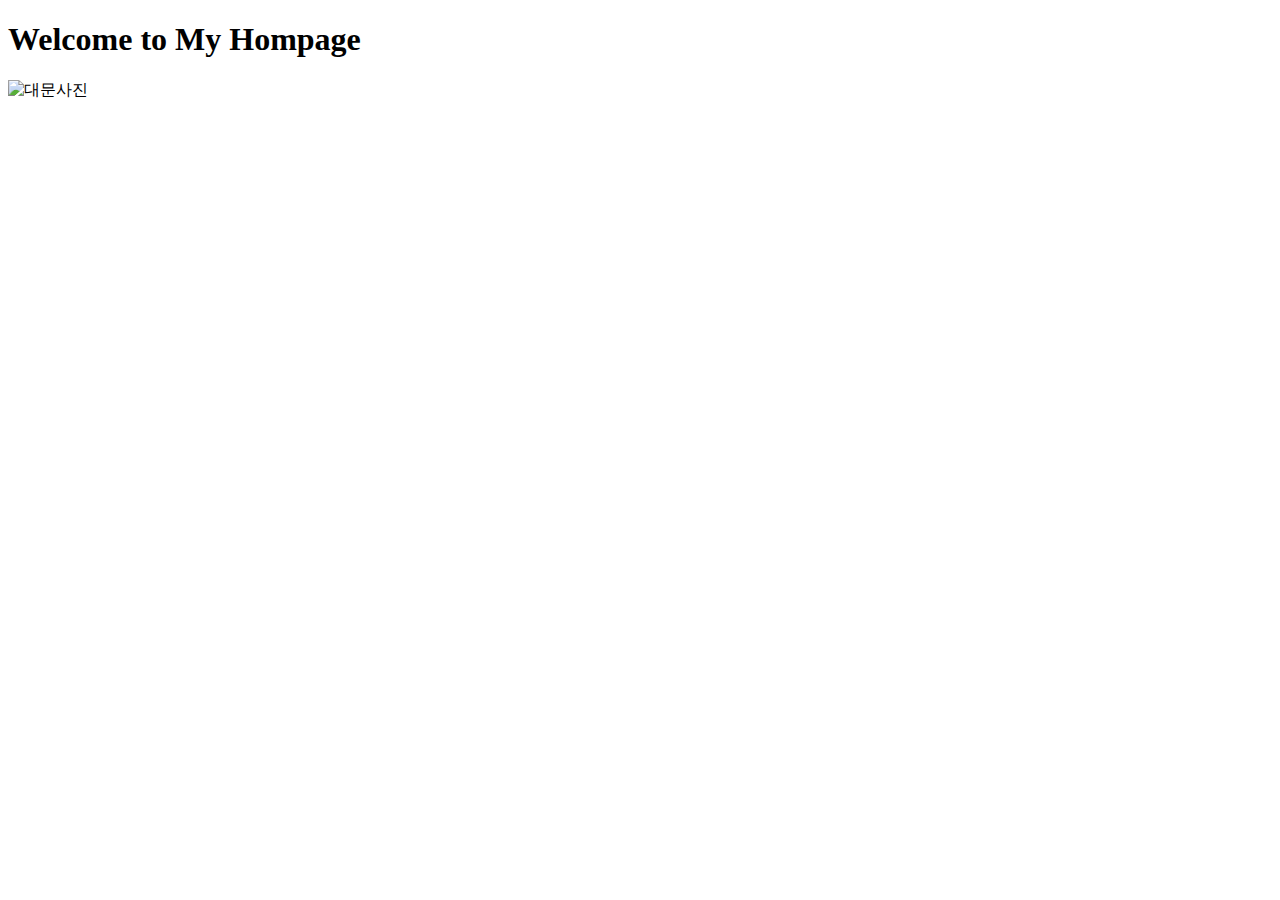
==== HTML/index.html @ 549b7634 "HTML 파일추가만" ====
<!DOCTYPE html>
<html lang="en">
<head>
    <meta charset="UTF-8">
    <meta name="viewport" content="width=device-width, initial-scale=1.0">
    <title>Homepage</title>
    <link rel="stylesheet" href="css/index.css">
</head>
<body>
    <h1>Welcome to My Hompage</h1>
    <img src="images/벌꿀오소리.jpg" alt="대문사진">
</body>
</html>
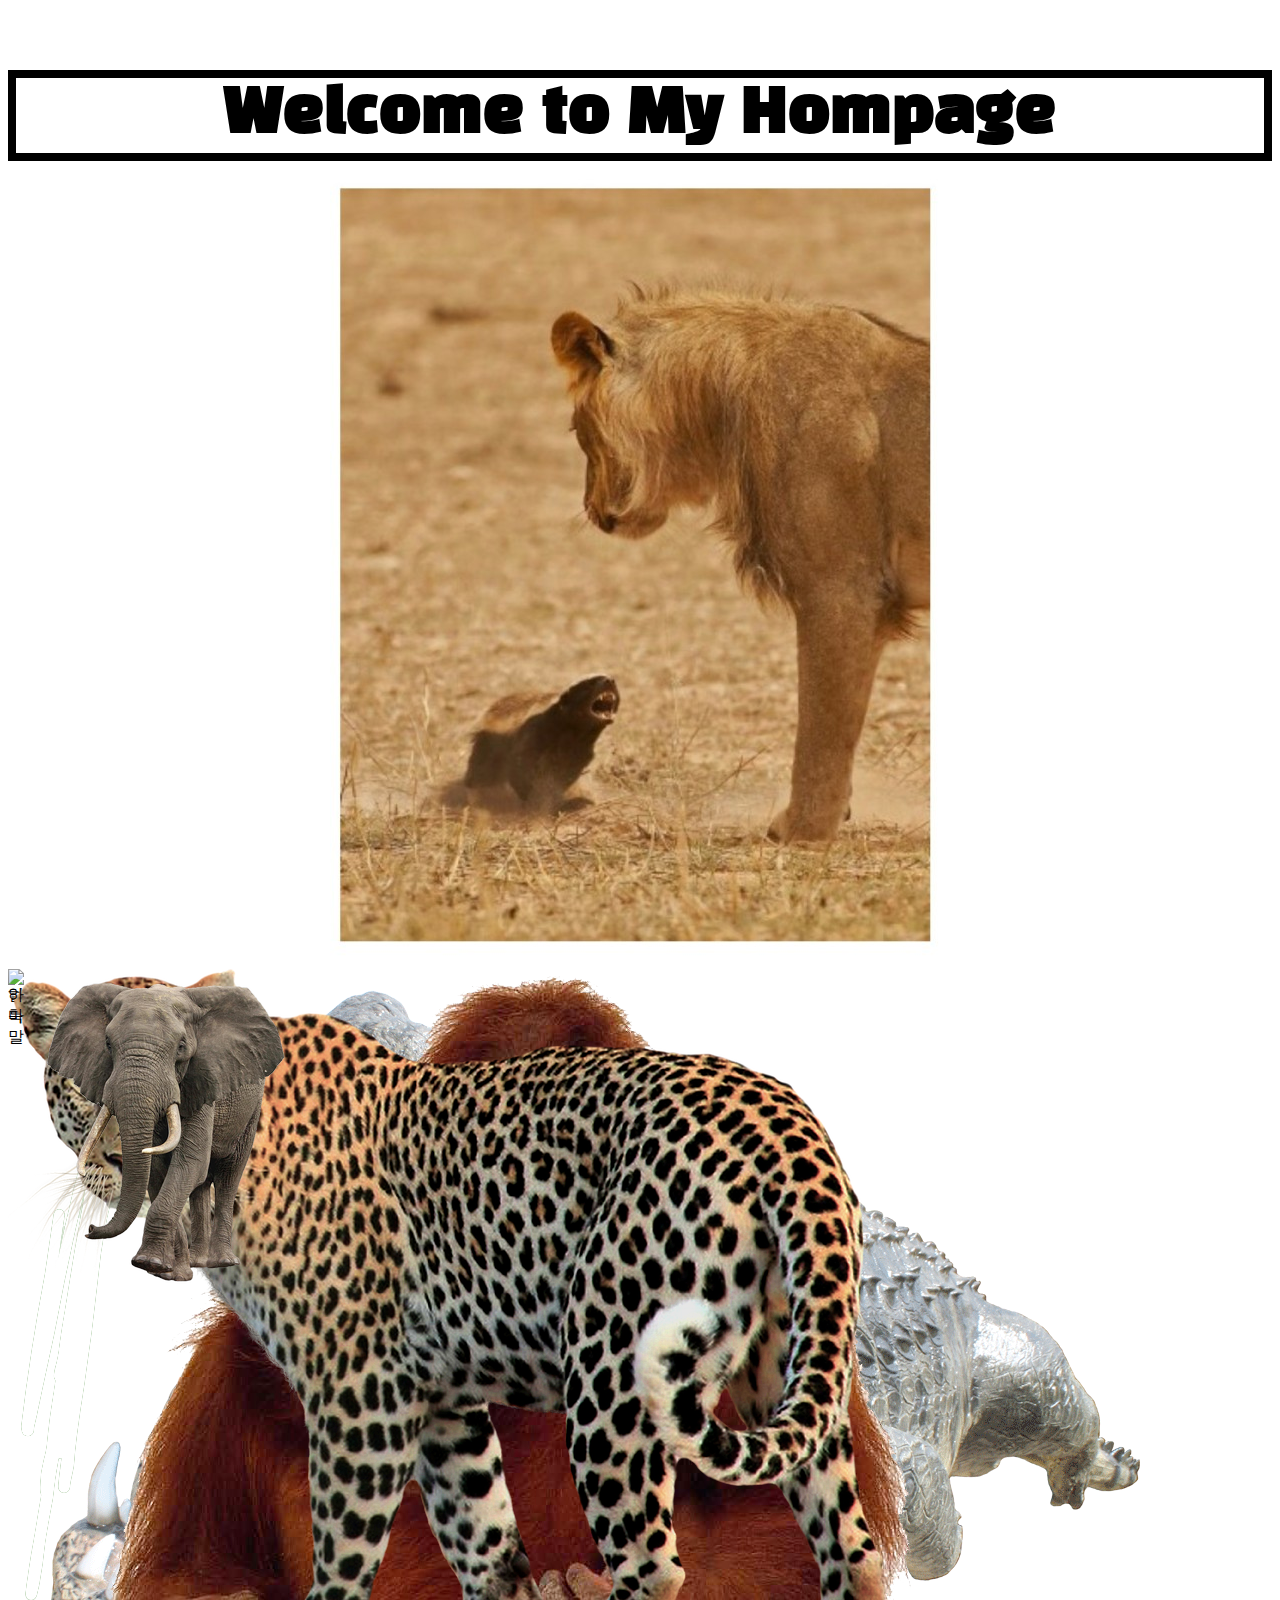
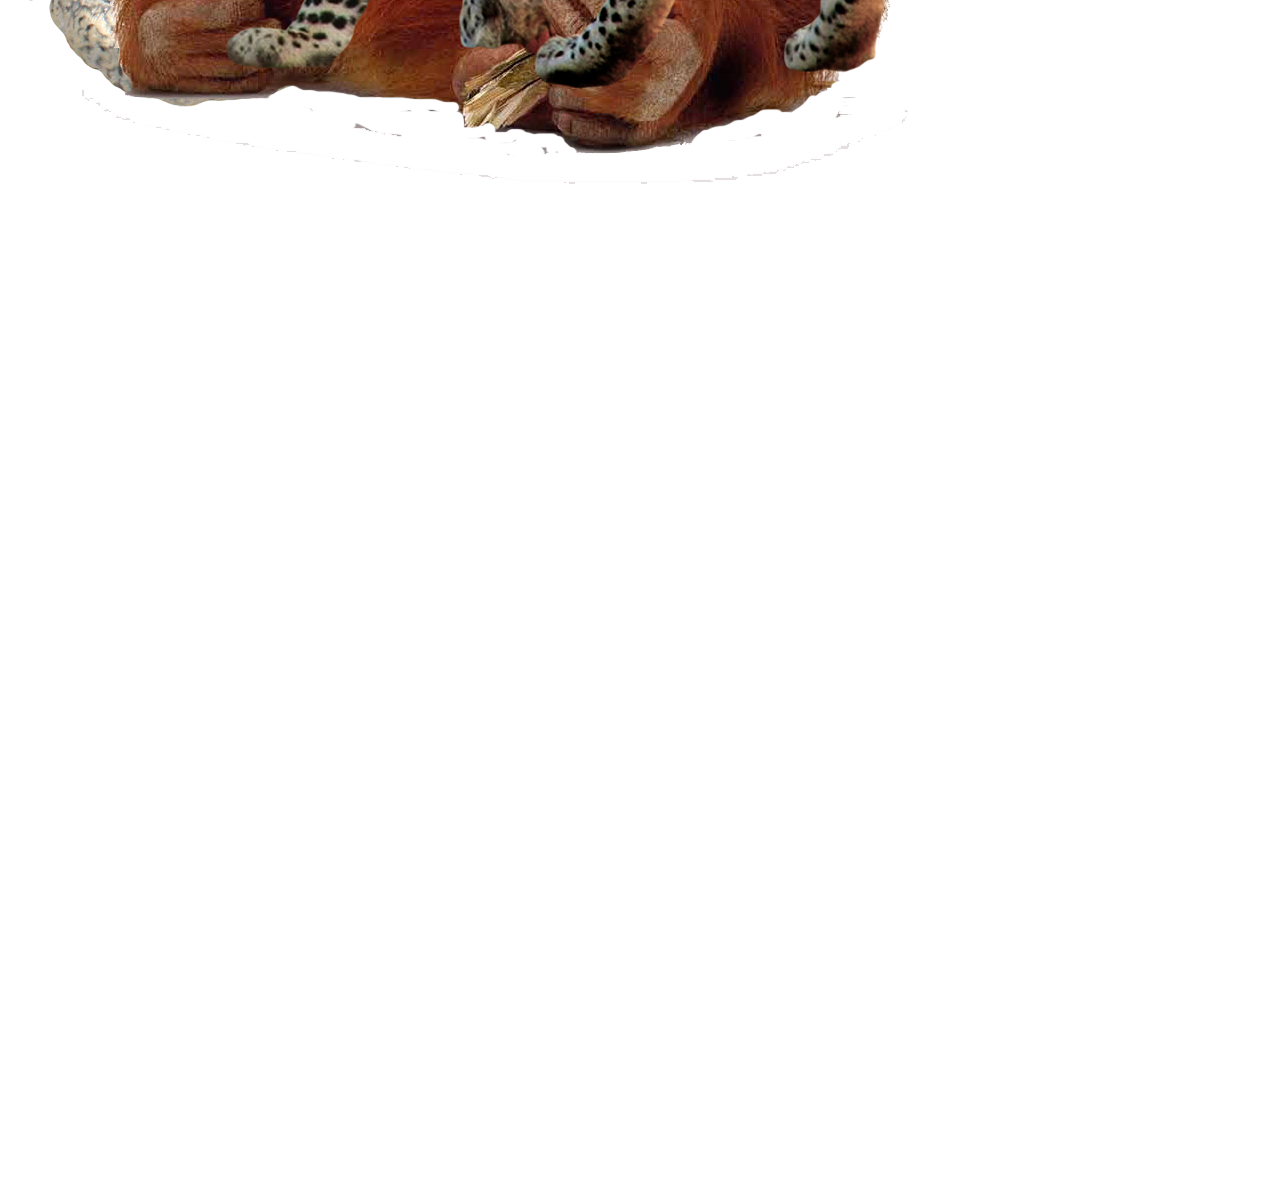
==== commit ce4a7ac5: "index 사진 추가 | animal" ====
--- a/HTML/index.html
+++ b/HTML/index.html
@@ -5,9 +5,23 @@
     <meta name="viewport" content="width=device-width, initial-scale=1.0">
     <title>Homepage</title>
     <link rel="stylesheet" href="css/index.css">
+
 </head>
 <body>
     <h1>Welcome to My Hompage</h1>
-    <img src="images/벌꿀오소리.jpg" alt="대문사진">
+    <div id="badger"> <img src="../images/벌꿀오소리.jpg" alt="대문사진" ></div>
+
+    <div class="animal" id="cro"> <img src="../images/악어.png" alt="악어" ></div>
+    <div class="animal" id="zebra"> <img src="../images/얼룩말.png" alt="얼룩말" ></div>
+    <div class="animal" id="orang"> <img src="../images/오랑우탄.png" alt="오랑우탄" ></div>
+    <div class="animal" id="jaguar"> <img src="../images/재규어.png" alt="재규어" ></div>
+    <div class="animal" id="ele"> <img src="../images/코끼리.png"  alt="코끼리" ></div>
+    <div class="animal" id="hipo"> <img src="../images/하마.png"  alt="하마" ></div>
+
+
+
+
+
+    <br><br><br><br><br><br><br><br><br><br><br><br><br><br><br><br><br><br><br><br><br><br><br><br><br><br><br><br><br><br><br><br><br><br><br><br><br><br><br><br><br><br><br><br><br><br><br><br><br><br><br><br><br><br><br><br><br><br><br><br><br><br><br><br><br><br><br><br><br><br><br><br><br><br><br><br><br><br><br><br><br><br><br><br><br><br><br><br><br><br><br><br><br><br><br><br><br><br><br><br>
 </body>
 </html>--- a/HTML/css/index.css
+++ b/HTML/css/index.css
@@ -0,0 +1,34 @@
+  @import url('https://fonts.googleapis.com/css2?family=Black+Han+Sans&family=Dongle:wght@300;400;700&display=swap');
+/* 선택자로, tag/id/class로 CSS적용  */
+
+
+/* 웰컴 문구 */
+h1 {
+
+    
+    /* 요소 배치 */
+    display: fixed;
+    position: relative; 
+    top: 30px;
+
+    /* 폰트 */
+    font-family: 'Black Han Sans', sans-serif;
+    text-align: center;
+    font-size: 60px; /* 픽셀 단위로 크기 지정 */
+    border: 8px solid ;
+}
+
+
+div.animal {
+    position: absolute;
+    width: 20px; 
+    height: auto;  
+}
+
+div#badger { 
+    /* 요소 배치 */
+    text-align: center;
+ }
+
+
+
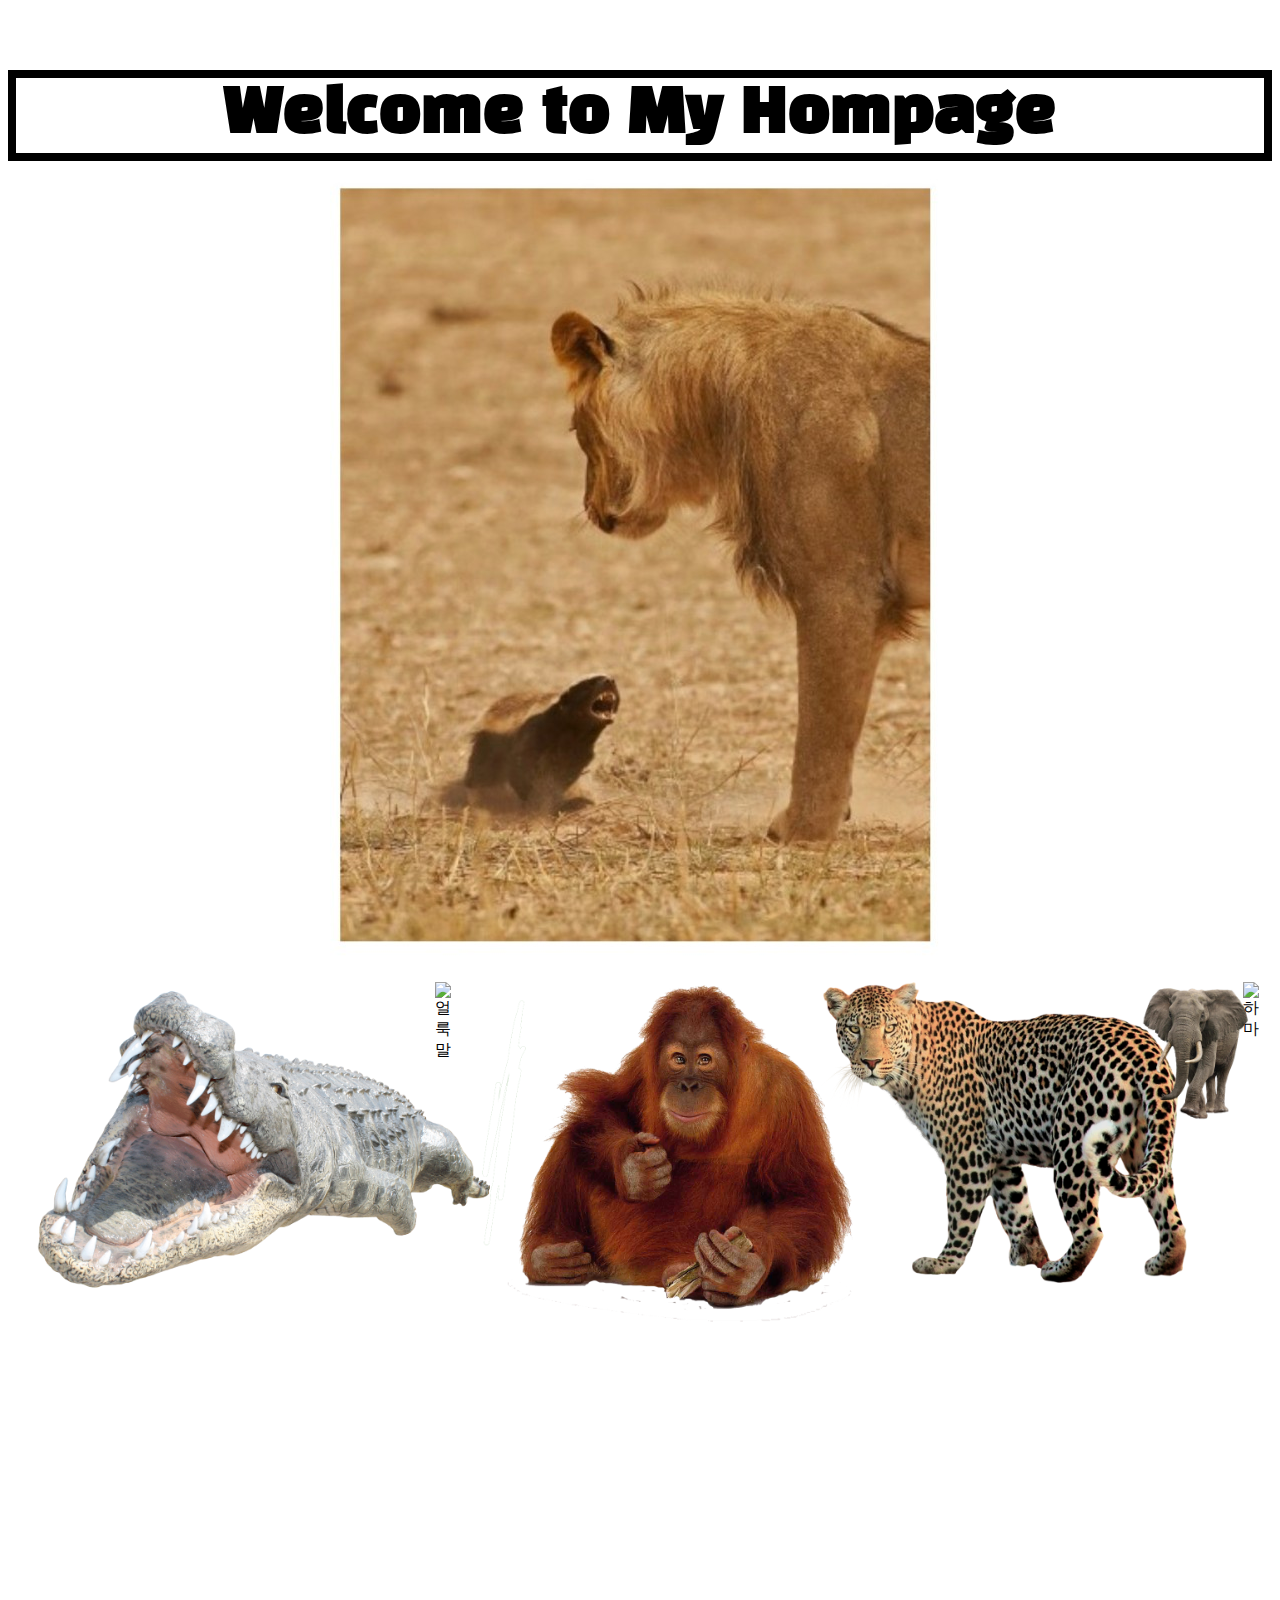
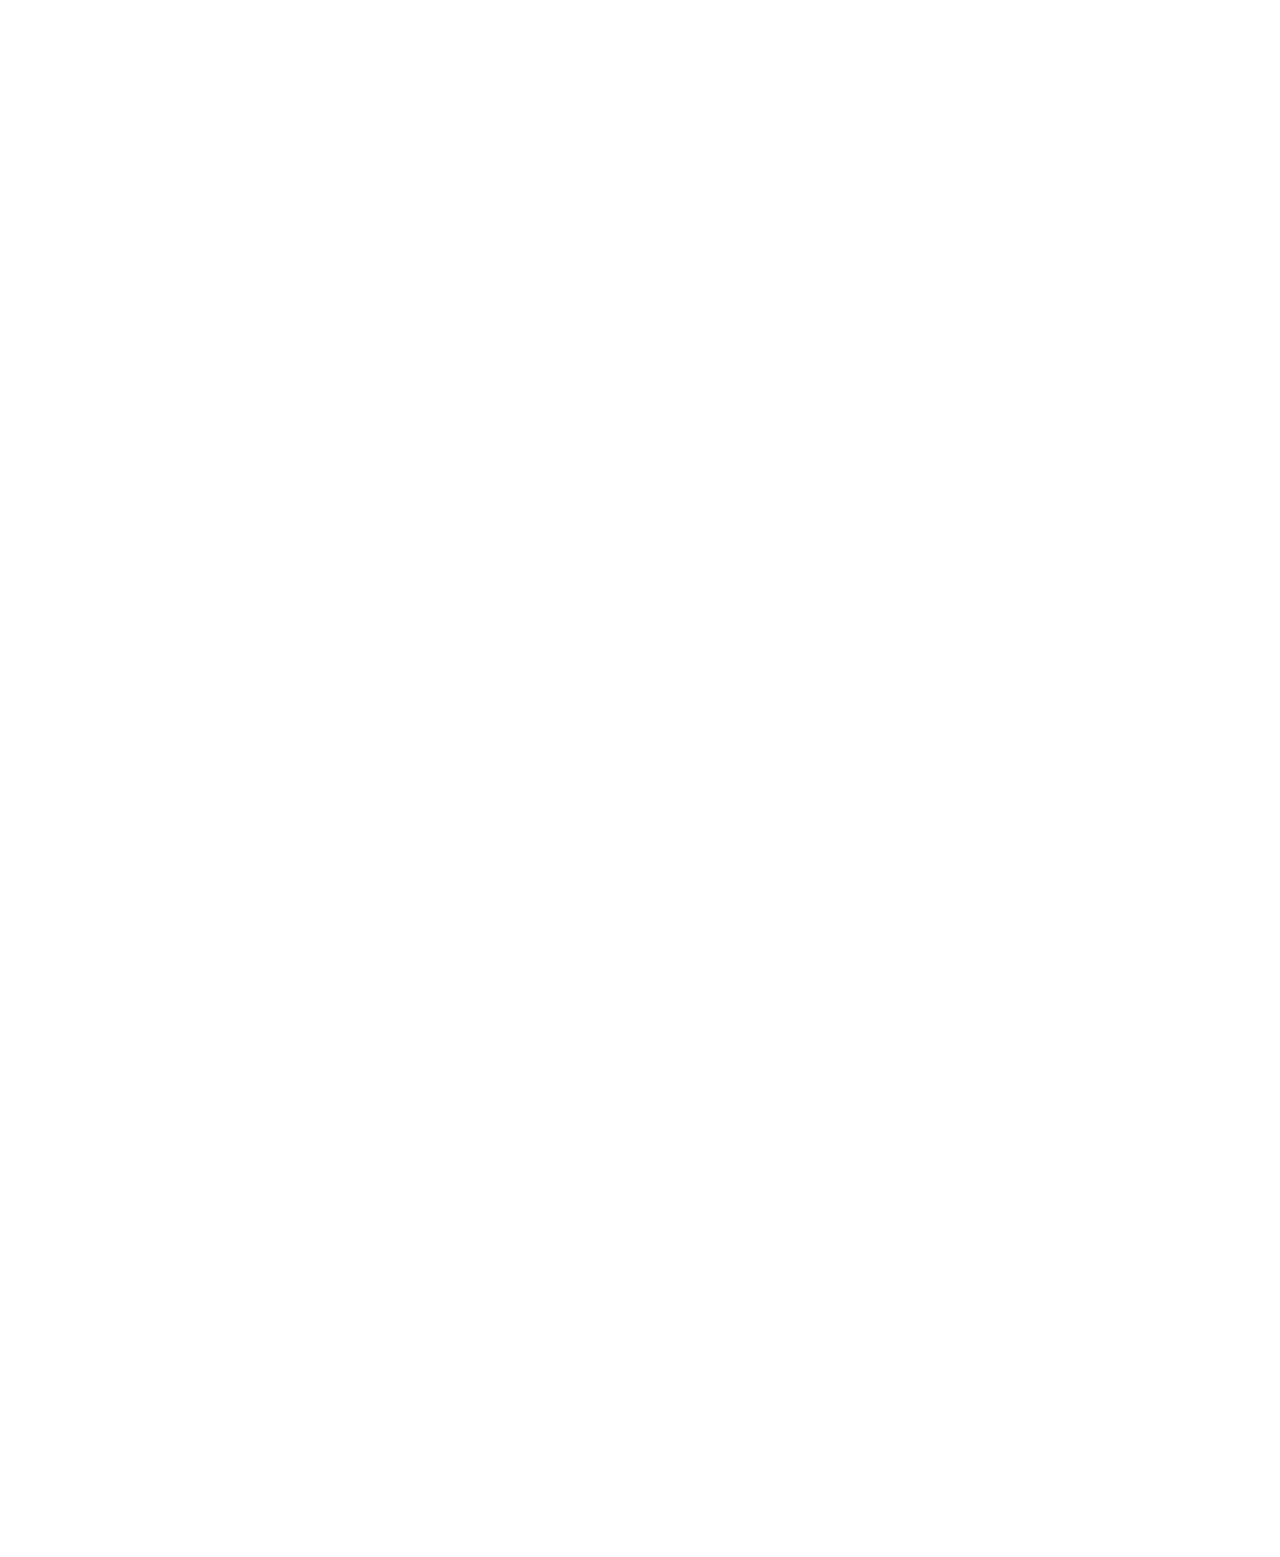
==== commit 3406d35d: "11.22일" ====
--- a/HTML/index.html
+++ b/HTML/index.html
@@ -9,17 +9,17 @@
 </head>
 <body>
     <h1>Welcome to My Hompage</h1>
-    <div id="badger"> <img src="../images/벌꿀오소리.jpg" alt="대문사진" ></div>
-
-    <div class="animal" id="cro"> <img src="../images/악어.png" alt="악어" ></div>
-    <div class="animal" id="zebra"> <img src="../images/얼룩말.png" alt="얼룩말" ></div>
-    <div class="animal" id="orang"> <img src="../images/오랑우탄.png" alt="오랑우탄" ></div>
-    <div class="animal" id="jaguar"> <img src="../images/재규어.png" alt="재규어" ></div>
-    <div class="animal" id="ele"> <img src="../images/코끼리.png"  alt="코끼리" ></div>
-    <div class="animal" id="hipo"> <img src="../images/하마.png"  alt="하마" ></div>
-
-
-
+    <div id="badger"> 
+        <img src="../images/벌꿀오소리.jpg" alt="대문사진" >
+        <div class="animal" >
+            <div id="cro"> <img src="../images/악어.png" alt="악어" ></div>
+            <div id="zebra"> <img src="../images/얼룩말.png" alt="얼룩말" ></div>
+            <div id="orang"> <img src="../images/오랑우탄.png" alt="오랑우탄" ></div>
+            <div id="jaguar"> <img src="../images/재규어.png" alt="재규어" ></div>
+            <div id="ele"> <img src="../images/코끼리.png"  alt="코끼리" ></div>
+            <div id="hipo"> <img src="../images/하마.png"  alt="하마" ></div>
+        </div>
+    </div>
 
 
     <br><br><br><br><br><br><br><br><br><br><br><br><br><br><br><br><br><br><br><br><br><br><br><br><br><br><br><br><br><br><br><br><br><br><br><br><br><br><br><br><br><br><br><br><br><br><br><br><br><br><br><br><br><br><br><br><br><br><br><br><br><br><br><br><br><br><br><br><br><br><br><br><br><br><br><br><br><br><br><br><br><br><br><br><br><br><br><br><br><br><br><br><br><br><br><br><br><br><br><br>
--- a/HTML/css/index.css
+++ b/HTML/css/index.css
@@ -18,17 +18,21 @@
     border: 8px solid ;
 }
 
-
-div.animal {
-    position: absolute;
-    width: 20px; 
-    height: auto;  
-}
-
 div#badger { 
     /* 요소 배치 */
     text-align: center;
+    position: relative;
  }
+
+ .animal {
+    display: flex;
+}
+
+.animal img {
+    width: 120%;
+    height: auto;
+    margin: 1vw; 
+}
 
 
 
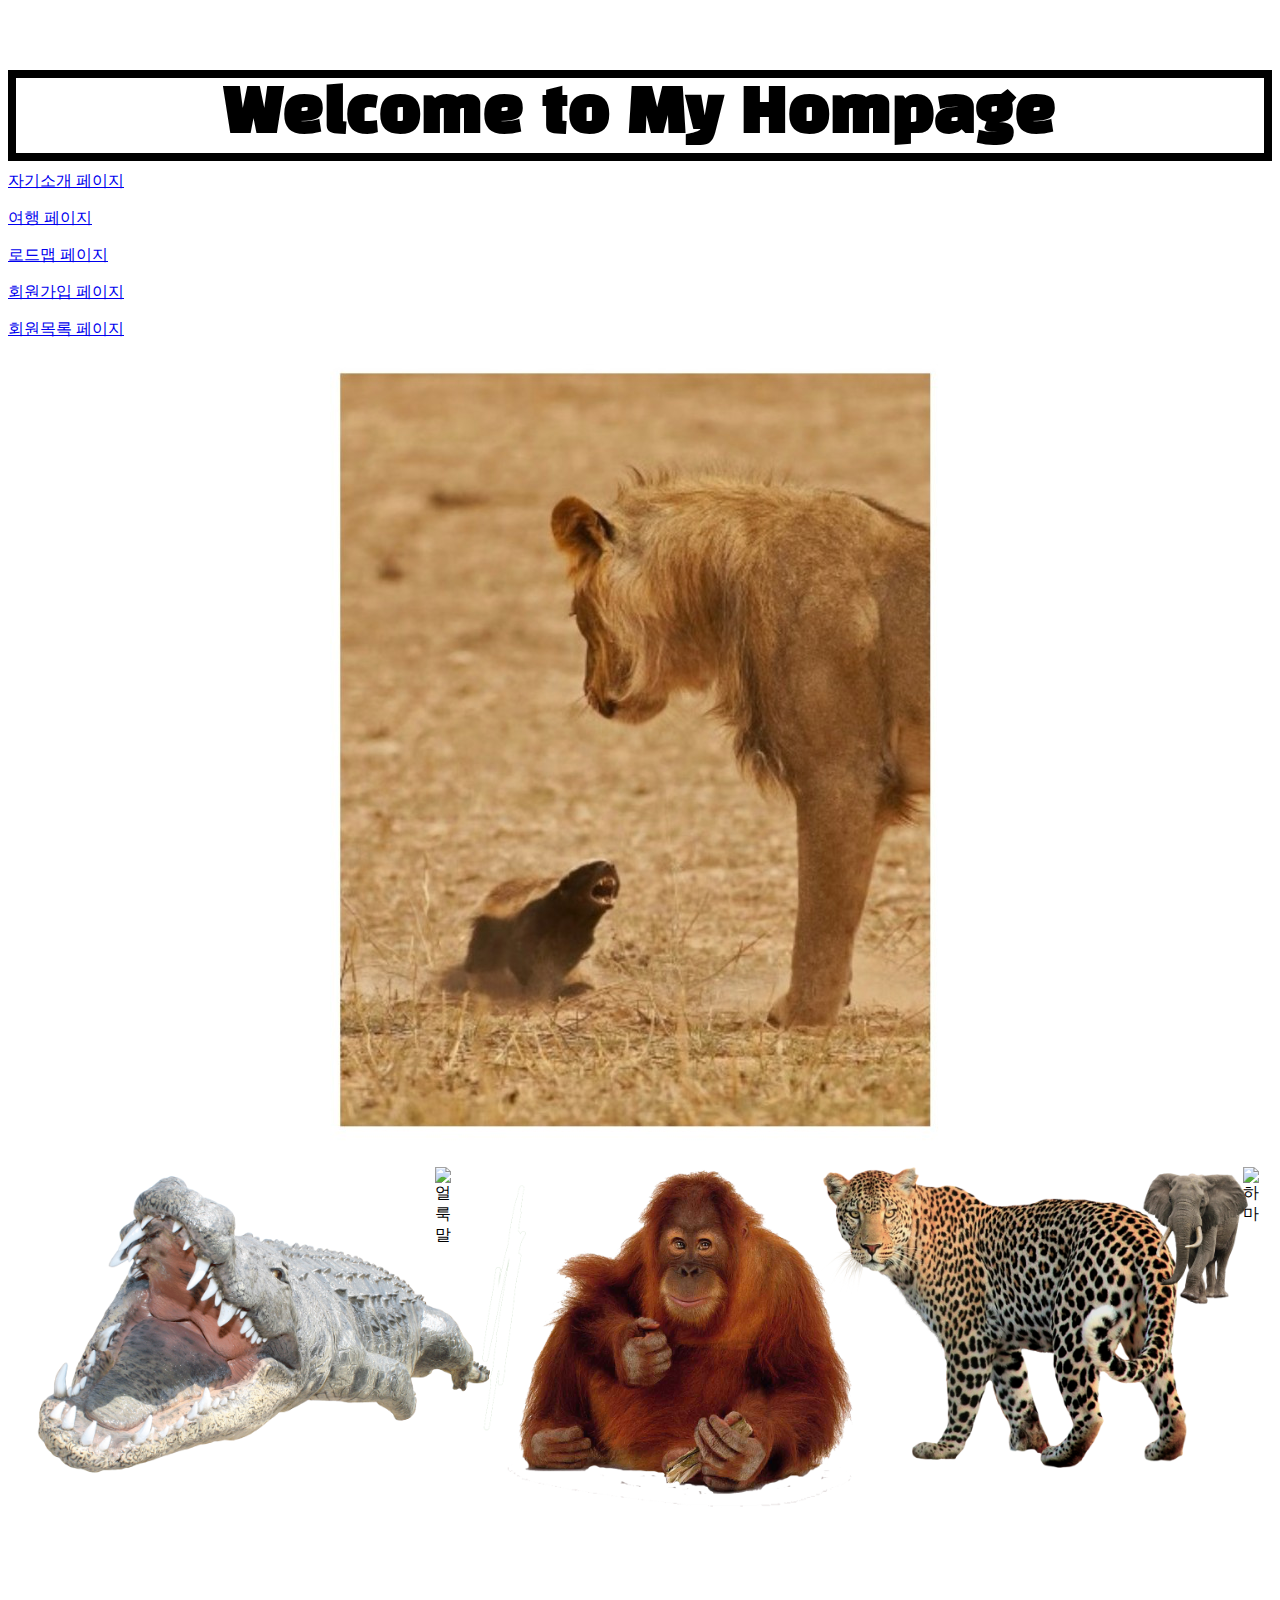
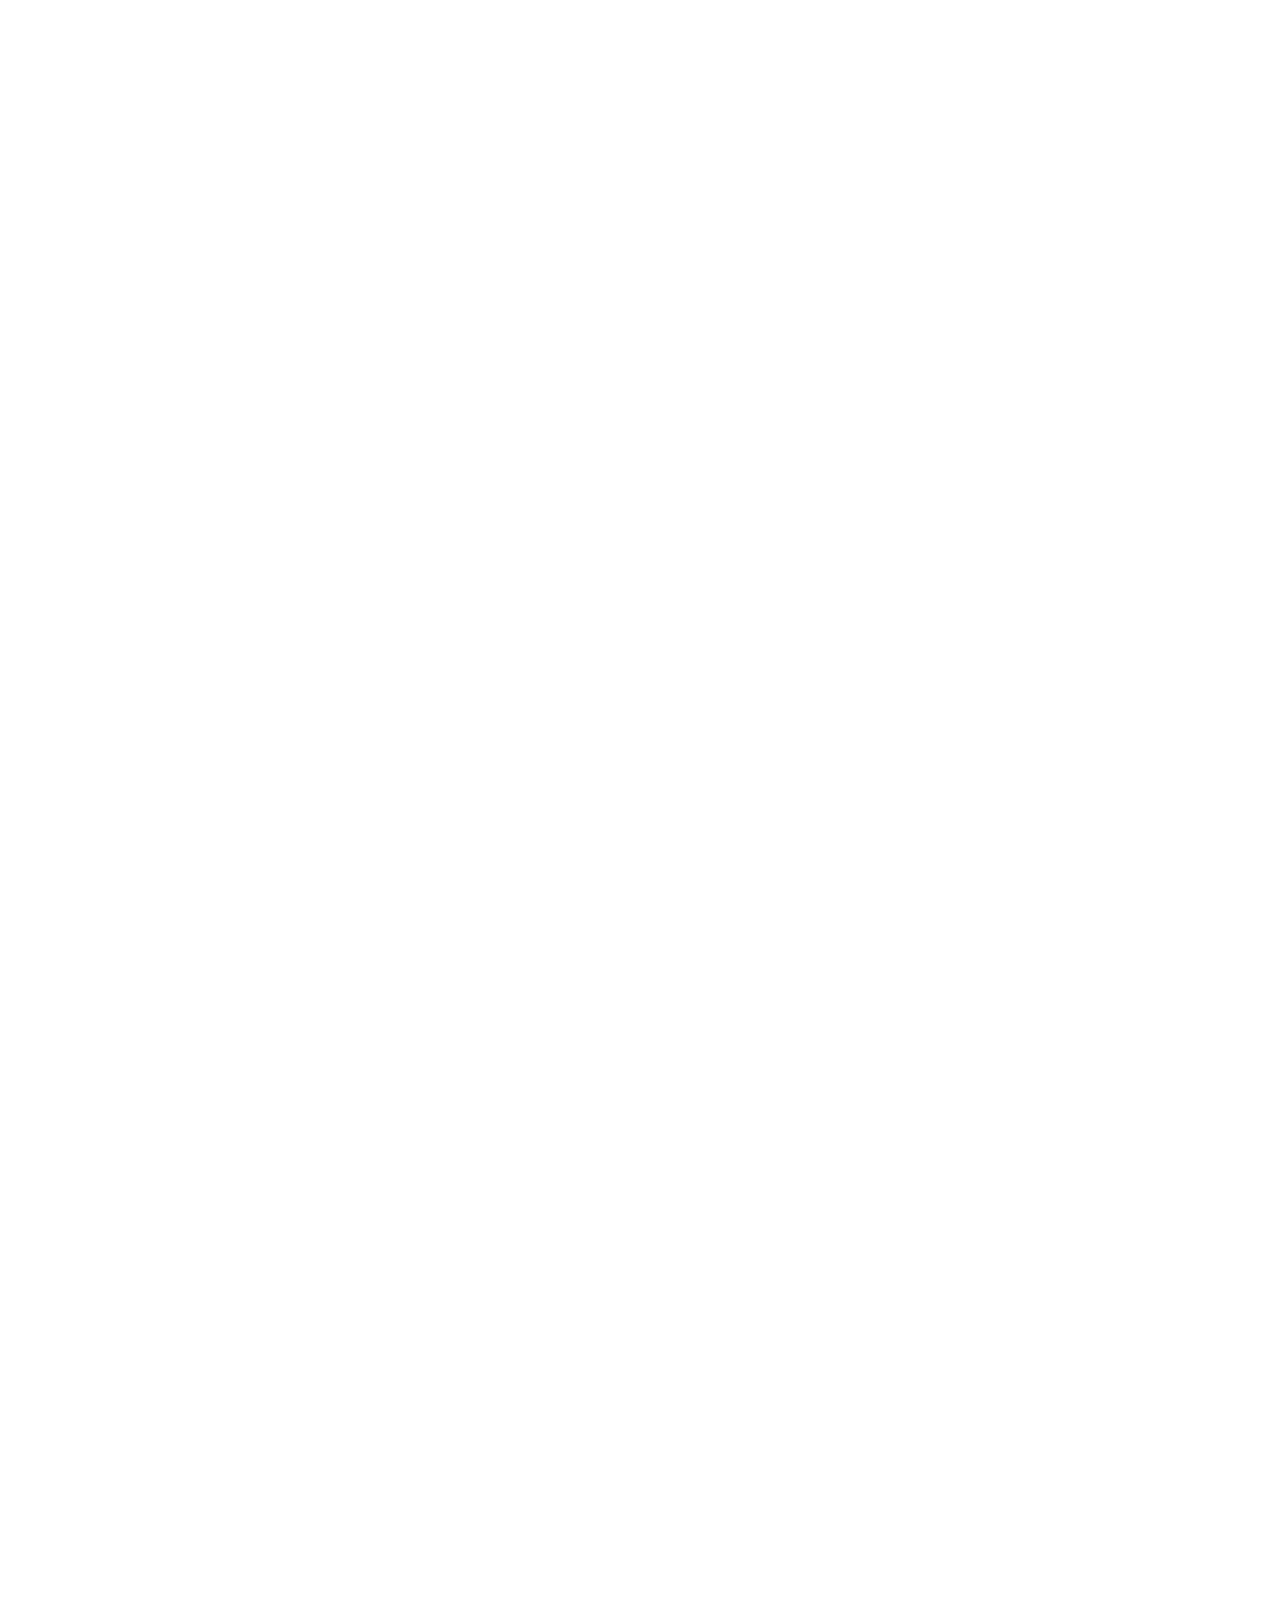
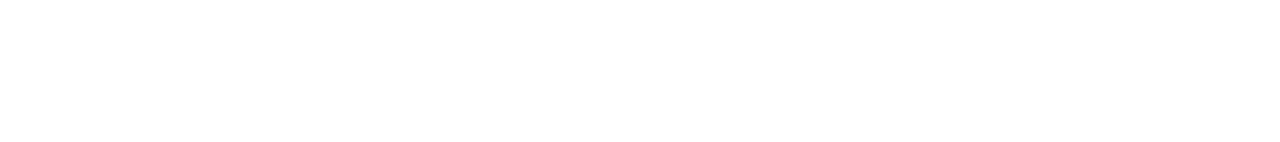
==== commit 1b0106e6: "11.23" ====
--- a/HTML/index.html
+++ b/HTML/index.html
@@ -9,10 +9,20 @@
 </head>
 <body>
     <h1>Welcome to My Hompage</h1>
+    
+    <p><a href="mypage.html">자기소개 페이지</a></p>
+    <p><a href="tour.html">여행 페이지</a></p>
+    <p><a href="roadmap.html">로드맵 페이지</a></p>
+    <p><a href="membership.html">회원가입 페이지</a></p>
+    <p><a href="members.html">회원목록 페이지</a></p>
+
+
+
+
     <div id="badger"> 
         <img src="../images/벌꿀오소리.jpg" alt="대문사진" >
         <div class="animal" >
-            <div id="cro"> <img src="../images/악어.png" alt="악어" ></div>
+            <div id="cro"> <img src="../images/악어.png" alt="악어"  ></div>
             <div id="zebra"> <img src="../images/얼룩말.png" alt="얼룩말" ></div>
             <div id="orang"> <img src="../images/오랑우탄.png" alt="오랑우탄" ></div>
             <div id="jaguar"> <img src="../images/재규어.png" alt="재규어" ></div>
@@ -22,6 +32,10 @@
     </div>
 
 
+
+
+
+
     <br><br><br><br><br><br><br><br><br><br><br><br><br><br><br><br><br><br><br><br><br><br><br><br><br><br><br><br><br><br><br><br><br><br><br><br><br><br><br><br><br><br><br><br><br><br><br><br><br><br><br><br><br><br><br><br><br><br><br><br><br><br><br><br><br><br><br><br><br><br><br><br><br><br><br><br><br><br><br><br><br><br><br><br><br><br><br><br><br><br><br><br><br><br><br><br><br><br><br><br>
 </body>
 </html>